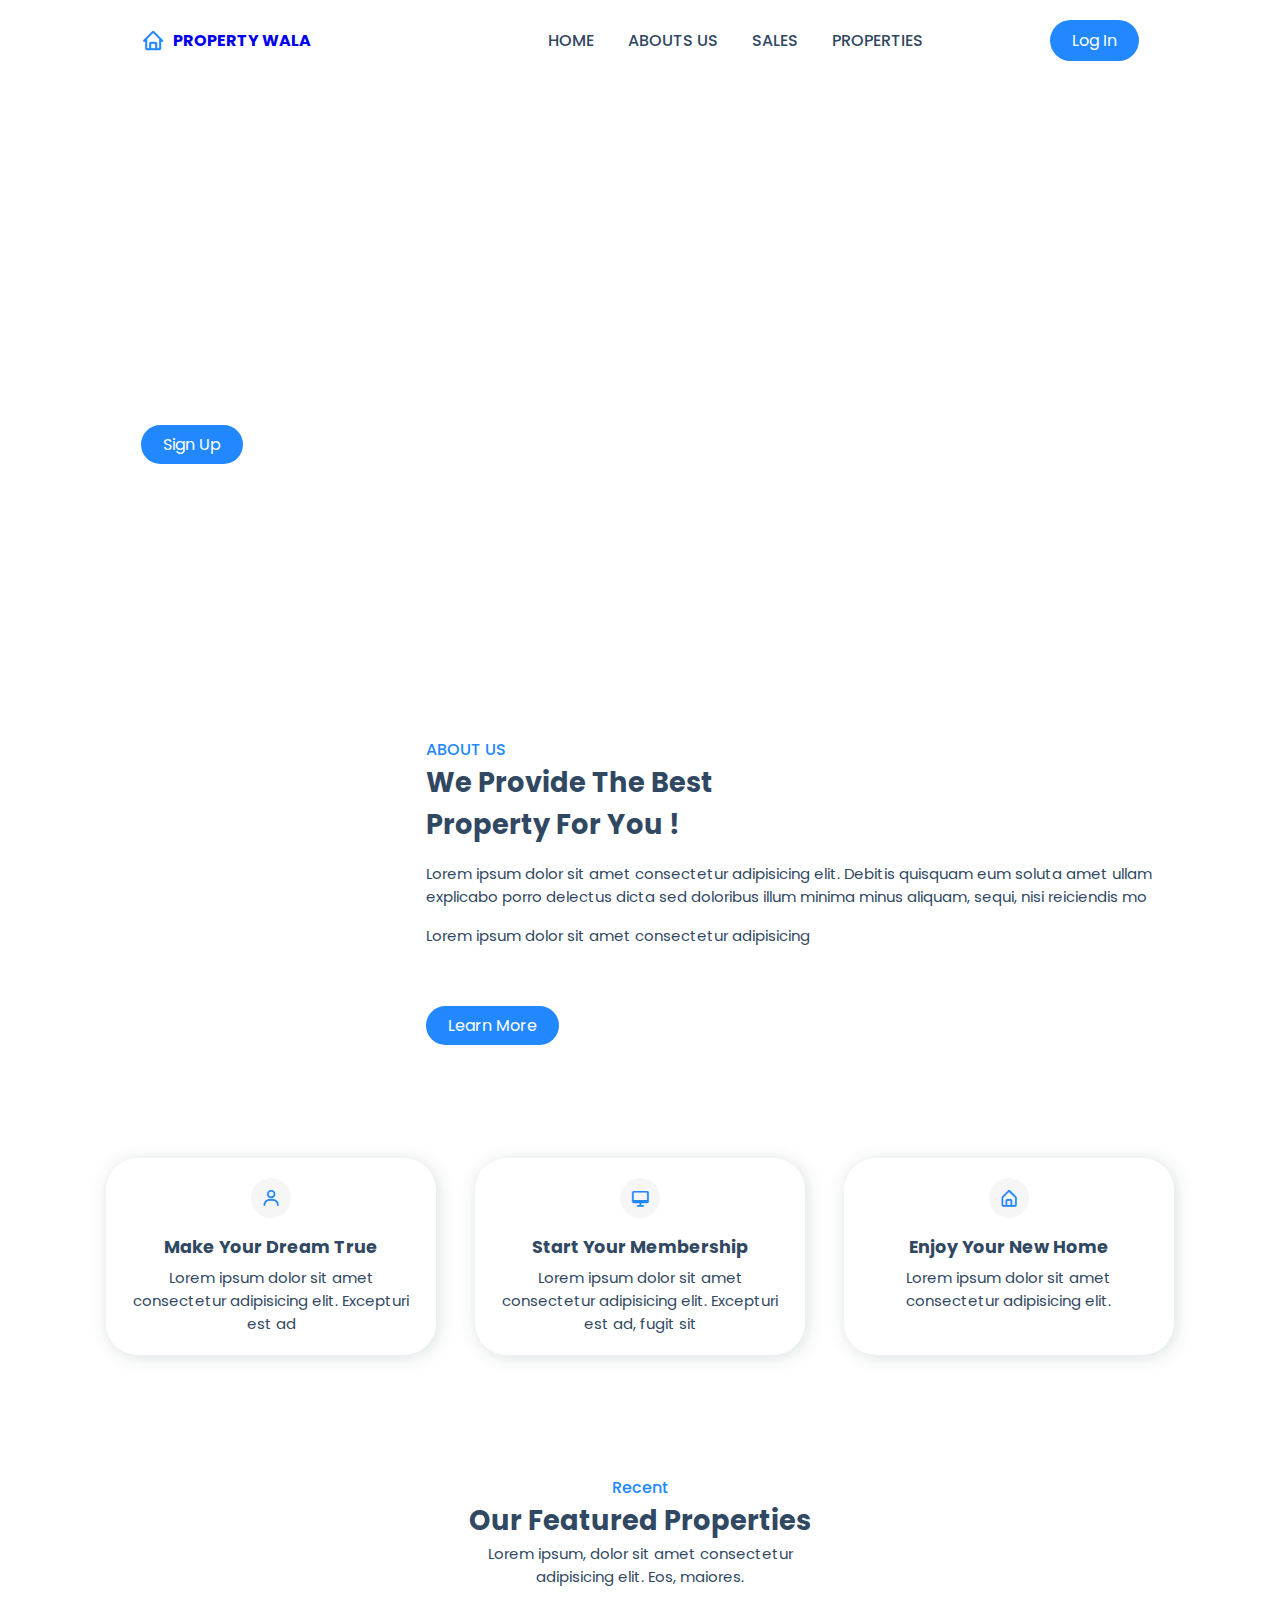
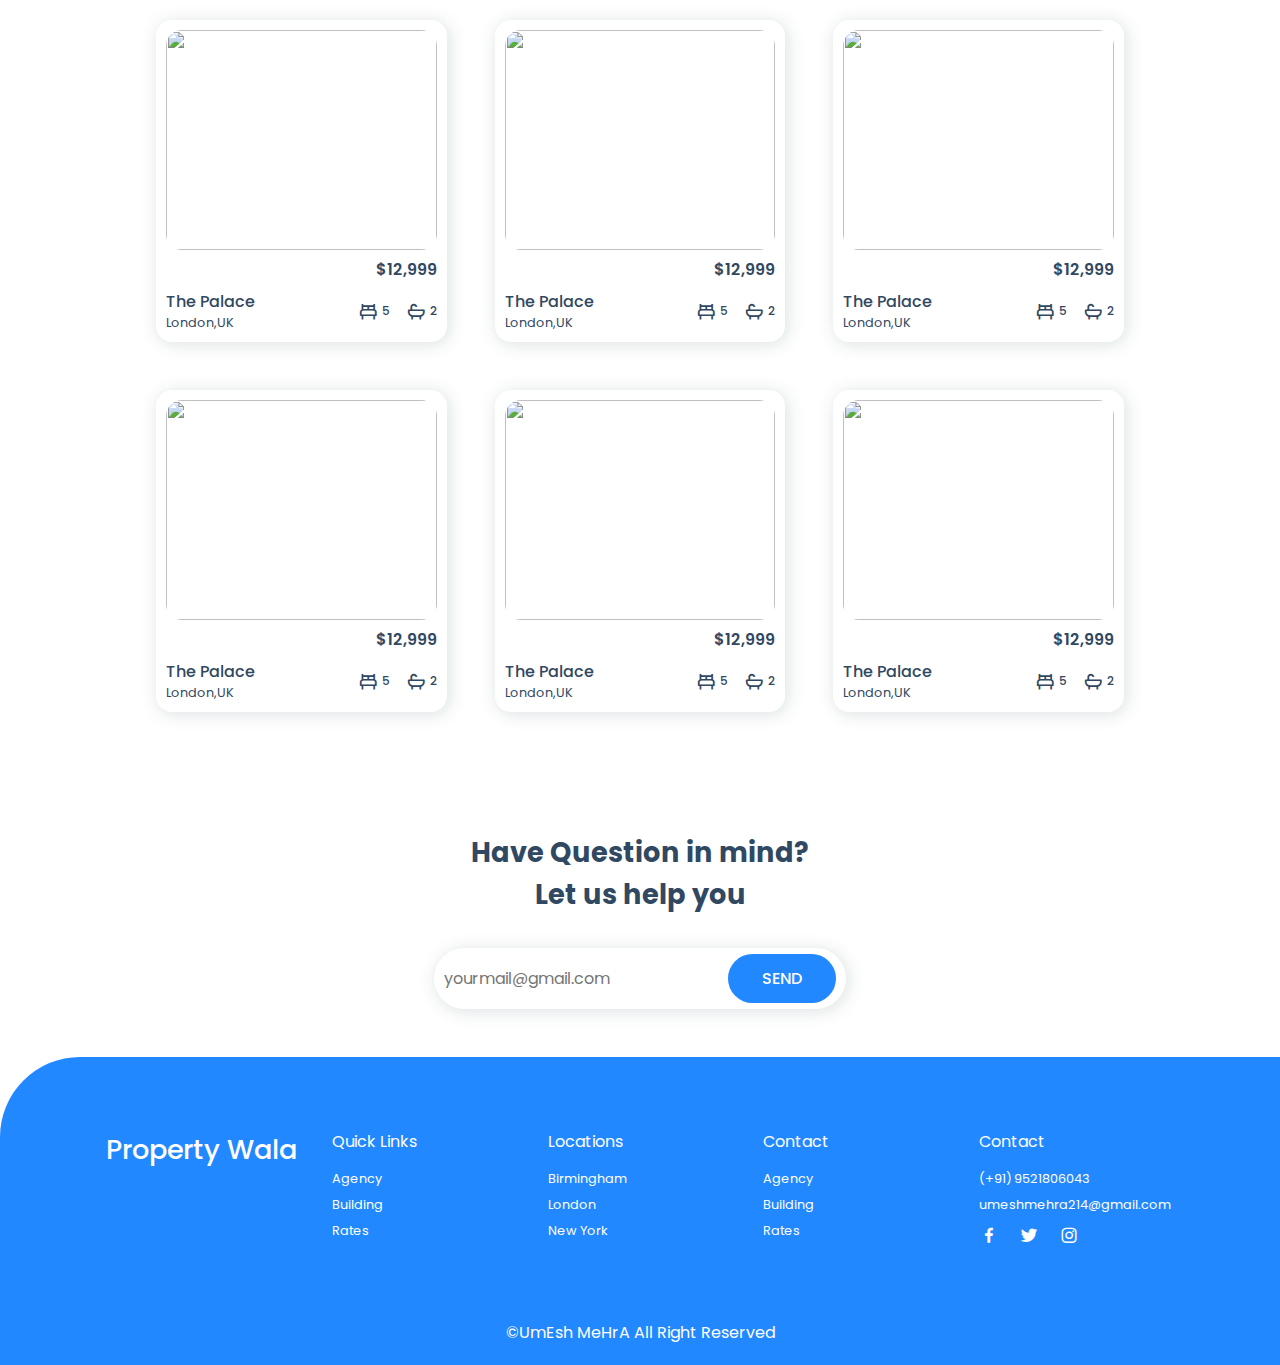
==== index.html @ 83297a59 "Adding the index.html file" ====
<!DOCTYPE html>
<html lang="en">

<head>
    <meta charset="UTF-8">
    <meta name="viewport" content="width=device-width, initial-scale=1.0">
    <link style="color: orange;" rel="icon" type="image/x-icon" href="img/title-img.png">
    <title>Property Wala | Find Your Dream House</title>

    <!--Linking the CSS Files -->
    <link rel="stylesheet" href="style.css">

    <!--Adding Box Icons -->
    <link rel="stylesheet" href="https://cdn.jsdelivr.net/npm/boxicons@latest/css/boxicons.min.css">
</head>

<body>
    <!-- NavBar Start Here -->
    <header>
        <div class="nav container">
            <!-- Adding Website Logo -->
            <a href="index.html" class="logo"><i class='bx bx-home'></i>Property Wala</a>
            <!-- Menu Icons  -->
            <input type="checkbox" name="" id="menu">
            <label for="menu"><i class='bx bx-menu' id="menu-icon"></i></label>
            <!-- NavBar List -->
            <ul class="navbar">
                <li><a href="#home">Home</a></li>
                <li><a href="#about">Abouts Us</a></li>
                <li><a href="#sales">Sales</a></li>
                <li><a href="#properties">Properties</a></li>
            </ul>
            <!-- Adding Log In Button -->
            <a href="/login.html" class="btn">Log In</a>
        </div>
    </header>

    <!-- Adding Home Section -->
    <section>
        <div class="home container" id="home">
            <div class="home-text">
                <h1>Find Your Next <br> Perfact Place To <br> Live.</h1>
                <a href="/signup.html" class="btn">Sign Up</a>
            </div>
        </div>
    </section>

    <!-- Adding About Sectin -->
    <section class="about container" id="about">
        <div class="about-img">
            <img src="img/about-img.jpg" alt="">
        </div>
        <div class="about-text">
            <br>
            <span>About Us</span>
            <h2>We Provide The Best <br> Property For You !</h2>
            <p>Lorem ipsum dolor sit amet consectetur adipisicing elit. Debitis quisquam eum soluta amet ullam
                explicabo porro delectus dicta sed doloribus illum minima minus aliquam, sequi, nisi reiciendis mo
            <p>Lorem ipsum dolor sit amet consectetur adipisicing </p><br><br>
            <a href="#" class="btn">Learn More</a>
        </div>
    </section>

    <!-- Adding Sales Section -->
    <section class="sales container" id="sales">
        <!-- Box 1 -->
        <div class="box">
            <i class='bx bx-user'></i>
            <h3>Make Your Dream True</h3>
            <p>Lorem ipsum dolor sit amet consectetur adipisicing elit. Excepturi est ad</p>
        </div>
        <!-- Box 2 -->
        <div class="box">
            <i class='bx bx-desktop'></i>
            <h3>Start Your Membership</h3>
            <p>Lorem ipsum dolor sit amet consectetur adipisicing elit. Excepturi est ad, fugit sit</p>
        </div>
        <!-- Box 3 -->
        <div class="box">
            <i class='bx bx-home-alt'></i>
            <h3>Enjoy Your New Home</h3>
            <p>Lorem ipsum dolor sit amet consectetur adipisicing elit.</p>
        </div>
    </section>

    <!-- Adding Properties Section -->
    <section class="Properties container" id="properties">
        <div class="heading">
            <span>Recent</span>
            <h2>Our Featured Properties</h2>
            <p>Lorem ipsum, dolor sit amet consectetur<br> adipisicing elit. Eos, maiores.</p>
        </div>
        <div class="properties-container container">
            <!-- Adding Box 1 -->
            <div class="box">
                <img src="img/img1.jpg">
                <h3>$12,999</h3>
                <div class="content">
                    <div class="text">
                        <h3>The Palace</h3>
                        <p>London,UK</p>
                    </div>
                    <div class="icon">
                        <i class='bx bx-bed'><span>5</span></i>
                        <i class='bx bx-bath'><span>2</span></i>
                    </div>
                </div>
            </div>
            <!-- Adding Box 2 -->
            <div class="box">
                <img src="img/img2.jpg">
                <h3>$12,999</h3>
                <div class="content">
                    <div class="text">
                        <h3>The Palace</h3>
                        <p>London,UK</p>
                    </div>
                    <div class="icon">
                        <i class='bx bx-bed'><span>5</span></i>
                        <i class='bx bx-bath'><span>2</span></i>
                    </div>
                </div>
            </div>
            <!-- Adding Box 3 -->
            <div class="box">
                <img src="img/img3.jpg">
                <h3>$12,999</h3>
                <div class="content">
                    <div class="text">
                        <h3>The Palace</h3>
                        <p>London,UK</p>
                    </div>
                    <div class="icon">
                        <i class='bx bx-bed'><span>5</span></i>
                        <i class='bx bx-bath'><span>2</span></i>
                    </div>
                </div>
            </div>
            <!-- Adding Box 4 -->
            <div class="box">
                <img src="img/img4.jpg">
                <h3>$12,999</h3>
                <div class="content">
                    <div class="text">
                        <h3>The Palace</h3>
                        <p>London,UK</p>
                    </div>
                    <div class="icon">
                        <i class='bx bx-bed'><span>5</span></i>
                        <i class='bx bx-bath'><span>2</span></i>
                    </div>
                </div>
            </div>
            <!-- Adding Box 5 -->
            <div class="box">
                <img src="img/img5.jpg">
                <h3>$12,999</h3>
                <div class="content">
                    <div class="text">
                        <h3>The Palace</h3>
                        <p>London,UK</p>
                    </div>
                    <div class="icon">
                        <i class='bx bx-bed'><span>5</span></i>
                        <i class='bx bx-bath'><span>2</span></i>
                    </div>
                </div>
            </div>
            <!-- Adding Box 6 -->
            <div class="box">
                <img src="img/img6.jpg">
                <h3>$12,999</h3>
                <div class="content">
                    <div class="text">
                        <h3>The Palace</h3>
                        <p>London,UK</p>
                    </div>
                    <div class="icon">
                        <i class='bx bx-bed'><span>5</span></i>
                        <i class='bx bx-bath'><span>2</span></i>
                    </div>
                </div>
            </div>
        </div>
    </section>
    <!-- Adding NewsLetter -->
    <section class="newsletter container">
        <h2>Have Question in mind?<br>Let us help you</h2>
        <form action="">
            <input type="email" name="email" id="email-box" placeholder="yourmail@gmail.com" required>
            <input type="submit" value="Send" class="btn">
        </form>
    </section>
    <!-- Adding Footer Section -->
    <section class="footer">
        <div class="footer-container container">
            <h2>Property Wala</h2>
            <div class="footer-box">
                <h3>Quick Links</h3>
                <a href="#">Agency</a>
                <a href="#">Building</a>
                <a href="#">Rates</a>
            </div>
            <div class="footer-box">
                <h3>Locations</h3>
                <a href="#">Birmingham</a>
                <a href="#">London</a>
                <a href="#">New York</a>
            </div>
            <div class="footer-box">
                <h3>Contact</h3>
                <a href="#">Agency</a>
                <a href="#">Building</a>
                <a href="#">Rates</a>
            </div>
            <div class="footer-box">
                <h3>Contact</h3>
                <a href="#">(+91) 9521806043</a>
                <a href="#">umeshmehra214@gmail.com</a>
                <div class="social">
                    <a href="#"><i class='bx bxl-facebook'></i></a>
                    <a href="#"><i class='bx bxl-twitter'></i></a>
                    <a href="#"><i class='bx bxl-instagram'></i></a>
                </div>
            </div>
        </div>
    </section>
    <!-- Copyright -->
    <div class="copyright">
        <p>&#169;UmEsh MeHrA All Right Reserved</p>
    </div>


</body>

</html>
---- style.css ----
/* Adding Google Fonts */
@import url('https://fonts.googleapis.com/css2?family=Poppins:ital,wght@0,400;0,500;0,600;1,700&display=swap');

*{
    font-family: 'Poppins', sans-serif;
    margin: 0;
    padding: 0;
    box-sizing: border-box;
    scroll-behavior: smooth;
    scroll-padding-top: 3rem;
    list-style: none;
    text-decoration: none;
}
/* adding Variables  */
:root {
    --main-color: #2288ff;
    --second-color: #192f6a;
    --text-color: #314862;
    --bg-color: #fff;

    /* adding Box Shadow */
    --box-shadow: 2px 2px 18px rgb(14 52 54 / 15%) 
}
img{
    width: 100%;
}
body{
    color: var(--text-color);
}
section{
    padding: 4.5rem 0 3rem;
}
.container{
    max-width: 1068px;
    margin-left: auto;
    margin-right: auto;  
}
header{
    display: block;
    width: 100%;
    background: var(--bg-color);
    position: fixed;
    top: 0;
    left: 0;
    z-index: 100;
}
.nav{
    display: flex;
    align-items: center;
    justify-content: space-between;
    padding: 20px 35px;
}
.logo{
    display: flex;
    align-items: center;
    column-gap: 0.5rem;
    font-size: 1rem;
    font-weight: 700;
    columns: var(--text-color);
    text-transform: uppercase;
}
.logo .bx{
    font-size: 24px;
    color: var(--main-color);   
}
.navbar{
    display: flex;
}
.navbar a{
    padding: 8px 17px;
    color: var(--text-color);
    font-size: 1rem;
    text-transform: uppercase;
    font-weight: 500;
}
.navbar a:hover{
    color: var(--main-color);   
}
#menu-icon{
    font-size: 24px;
    cursor: pointer;
    display: none;
}
#menu{
    display: none;
}
.btn{
    padding: 8px 22px;
    background: var(--main-color);
    color: var(--bg-color);
    border-radius: 5rem;
}
.btn:hover{
    background: #0770e0;
}
/* Adding Home Section Style */
.home{
    margin-top: 5rem;
    background: url(img/home-img.jpg);
    background-repeat: no-repeat;
    background-size: cover;
    background-position: center;
    height: 440px;
    border-radius: 1.5rem;
    align-items: center;
}
.home-text{
    padding-left: 35px;
    padding-top: 120px;
}
.home-text h1{
    color: var(--bg-color);
    font-size: 2rem;
    margin-bottom: 1rem;
}
.about{
    display: grid;
    grid-template-columns: repeat(auto-fit,minmax(18rem,auto));
    gap: 2rem;
}
.about-img img{
    border-radius: 3rem 0 3rem 3rem;
}
.about-text span{
    font-size: 1rem;
    text-transform: uppercase;
    font-weight: 500;
    color: var(--main-color);
}
.about-text h2{
    font-size: 1.7rem;
}
.about p{
    font-size: 0.938rem;
    margin: 1rem 0 1rem;
}
.sales{
    display: grid;
    grid-template-columns: repeat(auto-fit, minmax(240px, auto));
    gap: 2.4rem;
}
.sales .box{
    padding: 20px;
    background: var(--bg-color);
    box-shadow: var(--box-shadow);
    text-align: center;
    border-radius: 2rem;
}
.sales .box:hover{
    background: var(--main-color);
    color: var(--bg-color);
    transition: 0.4s all linear;
}
.sales .box .bx{
    padding: 10px;
    border-radius: 50%;
    background: #f6f6f6;
    color: var(--main-color);
    font-size: 20px;
}
.sales .box h3{
    font-size: 1.1rem;
    margin: 1rem 0 0.4rem;
}
.sales .box p{
    font-size: 00.938rem;
}
/* Adding Properties section */
.heading{
    text-align: center;
    margin-bottom: 2rem;
}
.heading span{
    font-weight: 500;
    color: var(--main-color);
}
.heading h2{
    font-size: 1.7rem;
}
.heading p{
    font-size: 0.938rem;
}
.properties{
    background: #fbfbfb;
    border-radius: 2rem;
}

.properties-container{
    display: grid;
    grid-template-columns: repeat(auto-fit, minmax(240px, auto));
    gap: 3rem;
    padding: 0 50px;
}
.properties-container .box{
    background: var(--bg-color);
    padding: 10px;
    border-radius: 1rem;
    box-shadow: var(--box-shadow);
}
.properties-container .box:hover{
    transform: translateY(-10px);
    transition: 0.5s;
}
.properties-container .box img{
    border-radius: 1rem;
    height: 220px;
    object-fit: cover;
    object-position: center;
}
.properties-container .box h3{
    font-size: 1rem;
    font-weight: 600;
    float: right;
}
.properties-container .box .content{
    display: flex;
    justify-content: space-between;
    margin-top: 2rem;
}
.properties-container .box .content .text h3{
    font-weight: 500;
}
.properties-container .box .content .text p{
    font-size: 0.8rem;
}
.properties-container .box .content .icon{
    display: flex;
    align-items: center;
    column-gap: 1rem;
}
.properties-container .box .content .icon .bx{
    display: flex;
    align-items: center;
    font-size: 20px;   
}
.properties-container .box .content .icon span{
    font-size: 12px;
    font-weight: 500;
    margin-left: 4px;
}
.newsletter{
    display: flex;
    flex-direction: column;
    align-items: center;
    row-gap: 2rem;
    justify-content: center;
    text-align: center;
}
.newsletter h2{
    font-size: 1.7rem;
}
.newsletter form{
    background: var(--bg-color);
    box-shadow: var(--box-shadow);
    padding: 6px 10px;
    border-radius: 5rem;
}
.newsletter form input{
    border: none;
    outline: none;
    font-size: 1rem;
}
.newsletter #email-box{
    width: 280px;
}
.newsletter .btn{
    padding: 12px 34px;
    font-weight: 500;
    text-transform: uppercase;
}
/* Adding Footer Section */
.footer{
    background: var(--main-color);
    color: var(--bg-color);
    border-radius: 5rem 0 0 0;
}
.footer-container{
    display: grid;
    grid-template-columns: repeat(auto-fit, minmax(180px,auto));
    gap: 2rem;
}
.footer-container h2{
    font-size: 1.7rem;
    font-weight: 500;
}
.footer-box{
    display: flex;
    flex-direction: column;
}
.footer-box h3{
    margin-bottom: 1rem;
    font-size: 1rem;
    font-weight: 400;
}
.footer-box a{
    font-size: 0.8rem;
    color: var(--bg-color);
    font-weight: 400;
    margin-bottom: 0.5rem;
}
.footer-box a:hover{
    color: var(--text-color);
}
.social a{
    font-size: 20px;
    margin-right: 1rem;
}
.social a:hover{
    color: var(--second-color);
}
.copyright{
    padding: 20px;
    text-align: center;
    color: var(--bg-color);
    background: var(--main-color);
}
/* Adding Login Form Style */
.login{
    display: grid;
    grid-template-columns: 0.4fr 1fr;
    align-items: center;
    min-height: 100vh;
    margin-top: 2rem;
}
.login-container{
    display: flex;
    flex-direction: column;
    row-gap: 1rem;
}
.login-container h2{
    font-size: 1.4rem;
}
.login-container p{
    font-size: 0.9rem;
}
.login-container form{
    display: flex;
    flex-direction: column;
}
.login-container form span{
    font-size: 0.9rem;
    color: #8a8a8a;
    margin-bottom: 4px;
}
.login-container form input{
    border: 1px solid #8a8a8a;
    outline: none;
    padding: 10px;
    margin-bottom: 1rem;
    background: var(--bg-color);
}
.login-container form .button{
    outline: none;
    border: none;
    background: var(--main-color);
    color: var(--bg-color);
    font-size: 0.85rem;
    font-weight: 500;
}
.login-container form a{
    font-size: 0.9rem;
    text-align: right;
}
.login-container .btn{
    border-radius: 0;
    text-align: center;
    font-size: 0.85rem;
}
.login-image{
    padding-left: 150px;
    align-items: center;
}

/* Making Website Responsie */
@media (max-width: 1080px){
    .container{
        margin-left: 1rem;
        margin-right: 1rem;
    }
}
@media (max-width: 880px){
    section{
        padding: 4rem 0 3rem;
    }
    .properties-container{
        grid-template-columns: repeat(auto-fit, minmax(200px,auto));
        gap: 1rem;
        padding: 0 10px;
    }
    .footer-container{
        grid-template-columns: repeat(auto-fit, minmax(120px, auto));
        gap: 1rem;
    }
    .login{
        grid-template-columns: 0.6fr 1fr;
    }

}
@media (max-width: 768px){
    .nav{
        padding: 10px 0;
    }
    #menu-icon{
        display: initial;
    }
    .navbar{
        position: absolute;
        top: 100%;
        right: 0;
        left: 0;
        display: flex;
        flex-direction: column;
        background: var(--second-color);
        text-align: center;
        clip-path: circle(0% at 100% 1%);
        transition: 0.6s;
    }
    .navbar a{
        display: block;
        margin: 1rem;
        padding: 20px;
        color: var(--bg-color);  
    }
    .navbar a:hover{
        background: var(--main-color);
        color: var(--bg-color);
        transition: 0.2s;
    }
    #menu:checked ~ .navbar{
        clip-path: circle(144% at 100% 1%);
    }
    .about-text span{
        font-size: 0.9rem;  
    }
    .about-text h2,
    .heading h2,
    .newsletter h2{
        font-size: 1.4rem;
    }
}
@media (max-width: 638px){
    .about-text{
        text-align: center;
    }
    .about-img{
        order: 2;
    }
    .login{
        grid-template-columns: 0.8fr 1fr;
    }
    .login{
        margin-top: 3rem;
    }
}
@media (max-width: 572px){
    .login-image{
        display: none;
    }
    .login{
        justify-content: center;
        grid-template-columns: 1fr;
    }
}
@media (max-width: 442px){
    .home-text{
        padding-left: 14px;
    }
    .home-text h1{
        font-size: 1.7rem;
    }
    .about-text h2,
    .heading h2,
    .newsletter h2{
        font-size: 1.2rem;
    }
    .properties-container{
        padding: 0;
    }
    .newsletter #email-box{
        width: 100px;
    }
    .footer{
        border-radius: 3rem 0 0 0;
    }
}
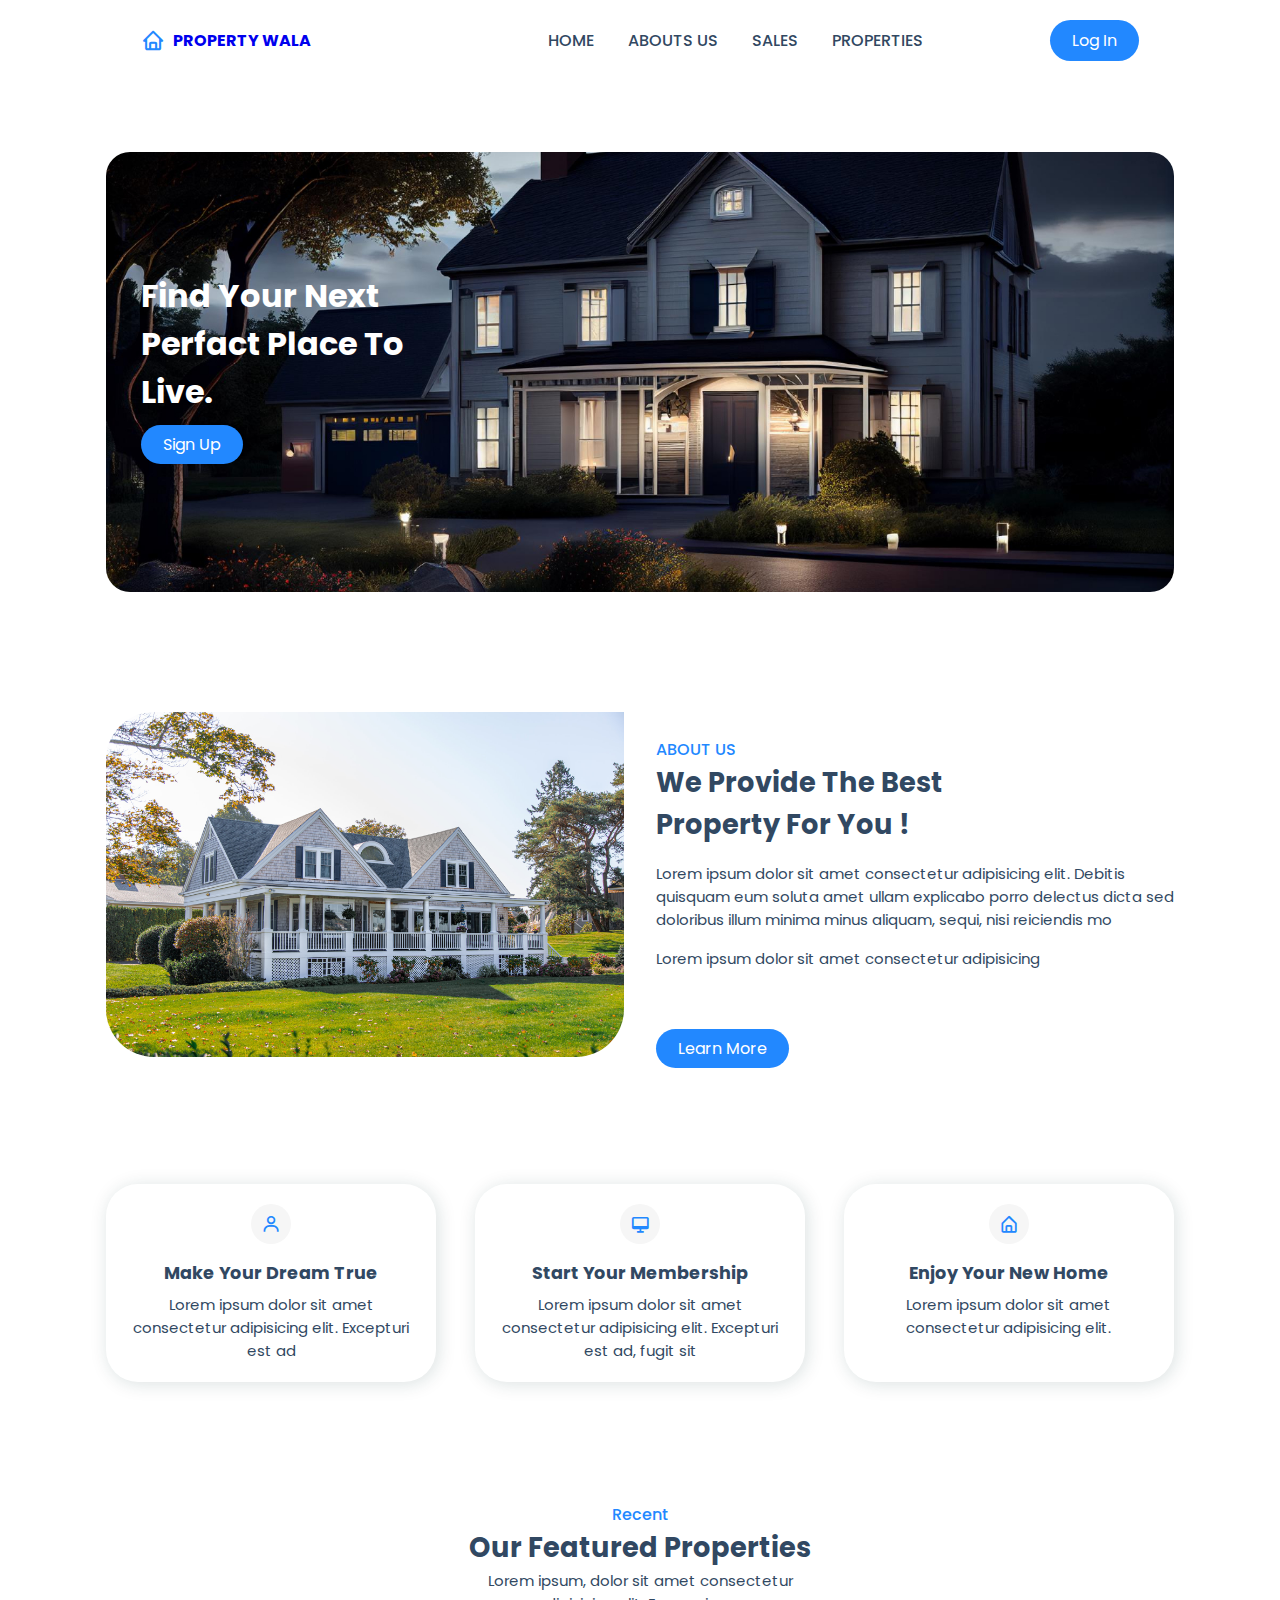
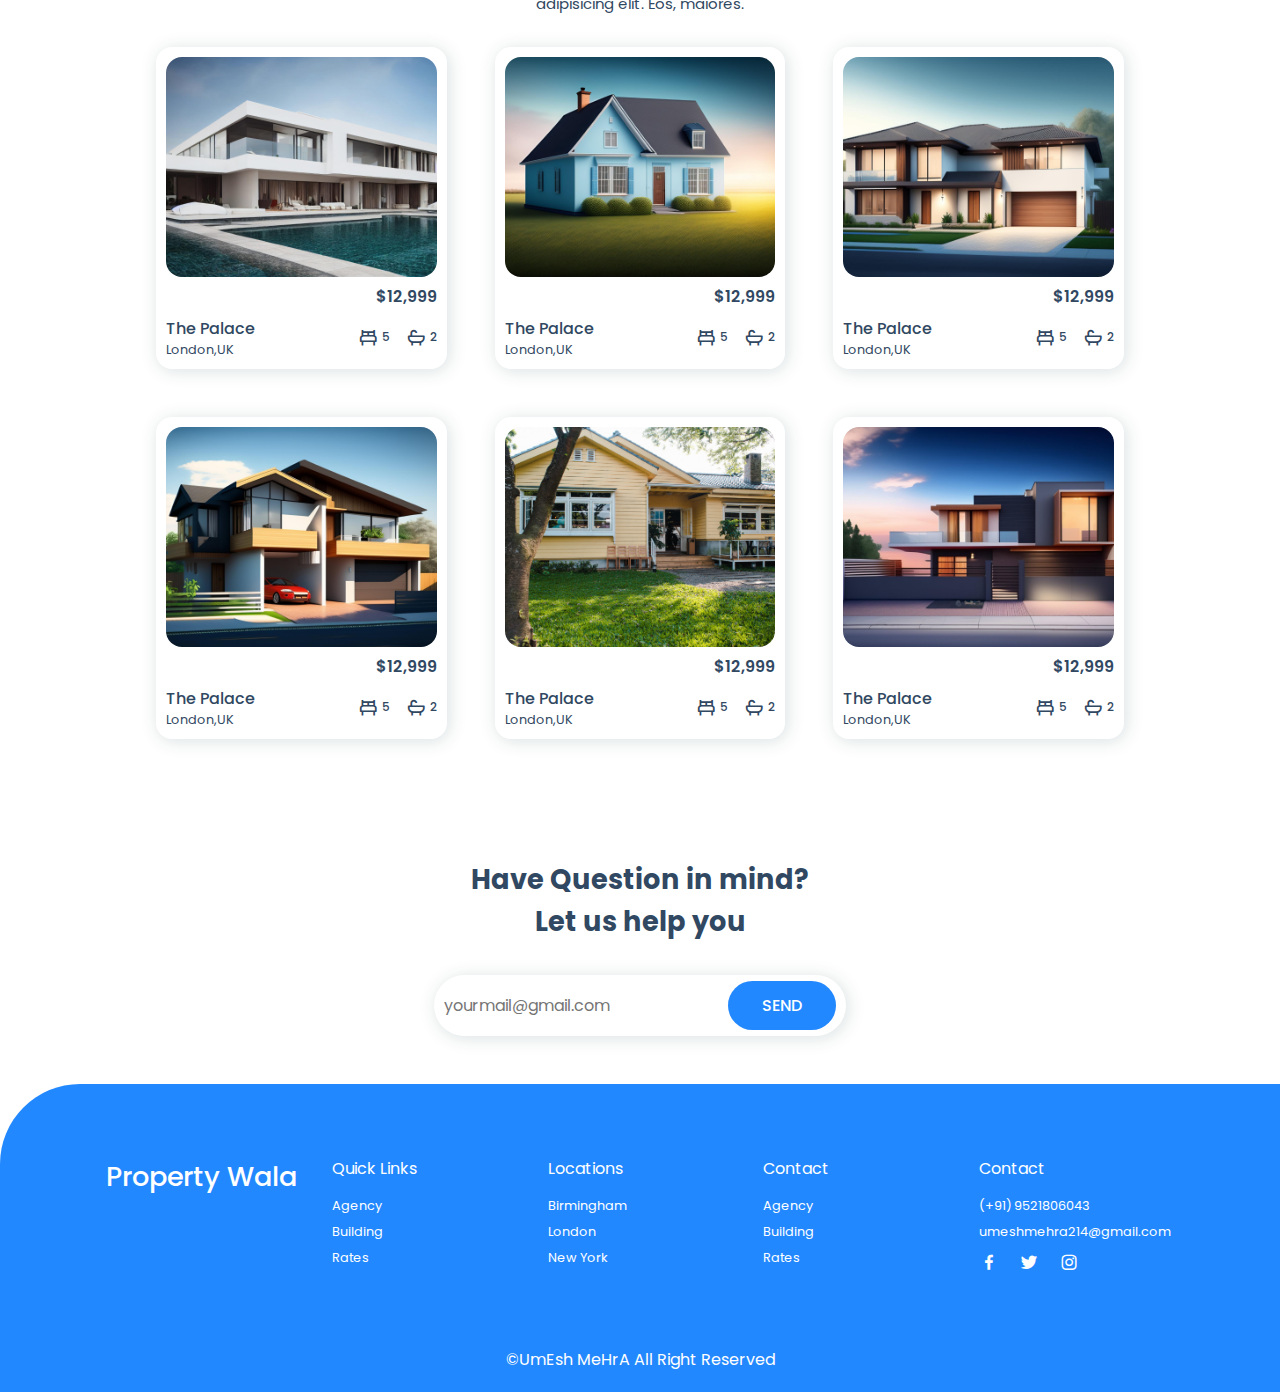
==== commit 8b908821: "Edit the index.html file again" ====
--- a/index.html
+++ b/index.html
@@ -7,15 +7,19 @@
     <link style="color: orange;" rel="icon" type="image/x-icon" href="img/title-img.png">
     <title>Property Wala | Find Your Dream House</title>
 
-    <!--Linking the CSS Files -->
+
+    <!-- ==================== Link The CSS File Here ===============  -->
     <link rel="stylesheet" href="style.css">
 
-    <!--Adding Box Icons -->
+
+    <!-- ==================== Adding Box Icons Here ===============  -->
     <link rel="stylesheet" href="https://cdn.jsdelivr.net/npm/boxicons@latest/css/boxicons.min.css">
+
+
 </head>
-
 <body>
-    <!-- NavBar Start Here -->
+
+    <!-- ==================== Start NavBar Section Here ===============  -->
     <header>
         <div class="nav container">
             <!-- Adding Website Logo -->
@@ -35,7 +39,8 @@
         </div>
     </header>
 
-    <!-- Adding Home Section -->
+
+    <!-- ==================== Start Home Section Here ===============  -->
     <section>
         <div class="home container" id="home">
             <div class="home-text">
@@ -45,7 +50,8 @@
         </div>
     </section>
 
-    <!-- Adding About Sectin -->
+
+    <!-- ==================== Start About Section Here ===============  -->
     <section class="about container" id="about">
         <div class="about-img">
             <img src="img/about-img.jpg" alt="">
@@ -61,7 +67,8 @@
         </div>
     </section>
 
-    <!-- Adding Sales Section -->
+
+    <!-- ==================== Start Sales Section Here ===============  -->
     <section class="sales container" id="sales">
         <!-- Box 1 -->
         <div class="box">
@@ -83,15 +90,18 @@
         </div>
     </section>
 
-    <!-- Adding Properties Section -->
+
+    <!-- ==================== Start Properties Section Here ===============  -->
     <section class="Properties container" id="properties">
         <div class="heading">
             <span>Recent</span>
             <h2>Our Featured Properties</h2>
             <p>Lorem ipsum, dolor sit amet consectetur<br> adipisicing elit. Eos, maiores.</p>
         </div>
+
         <div class="properties-container container">
-            <!-- Adding Box 1 -->
+
+            <!-- ====== Adding Box 1 ======  -->
             <div class="box">
                 <img src="img/img1.jpg">
                 <h3>$12,999</h3>
@@ -106,7 +116,9 @@
                     </div>
                 </div>
             </div>
-            <!-- Adding Box 2 -->
+
+
+            <!-- ====== Adding Box 2 ======  -->
             <div class="box">
                 <img src="img/img2.jpg">
                 <h3>$12,999</h3>
@@ -121,7 +133,9 @@
                     </div>
                 </div>
             </div>
-            <!-- Adding Box 3 -->
+
+
+            <!-- ====== Adding Box 3 ======  -->
             <div class="box">
                 <img src="img/img3.jpg">
                 <h3>$12,999</h3>
@@ -136,7 +150,9 @@
                     </div>
                 </div>
             </div>
-            <!-- Adding Box 4 -->
+
+
+            <!-- ====== Adding Box 4 ======  -->
             <div class="box">
                 <img src="img/img4.jpg">
                 <h3>$12,999</h3>
@@ -151,7 +167,9 @@
                     </div>
                 </div>
             </div>
-            <!-- Adding Box 5 -->
+
+
+            <!-- ====== Adding Box 5 ======  -->
             <div class="box">
                 <img src="img/img5.jpg">
                 <h3>$12,999</h3>
@@ -166,7 +184,9 @@
                     </div>
                 </div>
             </div>
-            <!-- Adding Box 6 -->
+
+
+            <!-- ====== Adding Box 6 ======  -->
             <div class="box">
                 <img src="img/img6.jpg">
                 <h3>$12,999</h3>
@@ -183,7 +203,9 @@
             </div>
         </div>
     </section>
-    <!-- Adding NewsLetter -->
+
+
+    <!-- ==================== Start News Letter Here ===============  -->
     <section class="newsletter container">
         <h2>Have Question in mind?<br>Let us help you</h2>
         <form action="">
@@ -191,7 +213,9 @@
             <input type="submit" value="Send" class="btn">
         </form>
     </section>
-    <!-- Adding Footer Section -->
+
+
+    <!-- ==================== Start Footer Section Here ===============  -->
     <section class="footer">
         <div class="footer-container container">
             <h2>Property Wala</h2>
@@ -201,18 +225,21 @@
                 <a href="#">Building</a>
                 <a href="#">Rates</a>
             </div>
+
             <div class="footer-box">
                 <h3>Locations</h3>
                 <a href="#">Birmingham</a>
                 <a href="#">London</a>
                 <a href="#">New York</a>
             </div>
+
             <div class="footer-box">
                 <h3>Contact</h3>
                 <a href="#">Agency</a>
                 <a href="#">Building</a>
                 <a href="#">Rates</a>
             </div>
+
             <div class="footer-box">
                 <h3>Contact</h3>
                 <a href="#">(+91) 9521806043</a>
@@ -225,7 +252,9 @@
             </div>
         </div>
     </section>
-    <!-- Copyright -->
+
+
+    <!-- ==================== Start CopyRight Section Here ===============  -->
     <div class="copyright">
         <p>&#169;UmEsh MeHrA All Right Reserved</p>
     </div>
